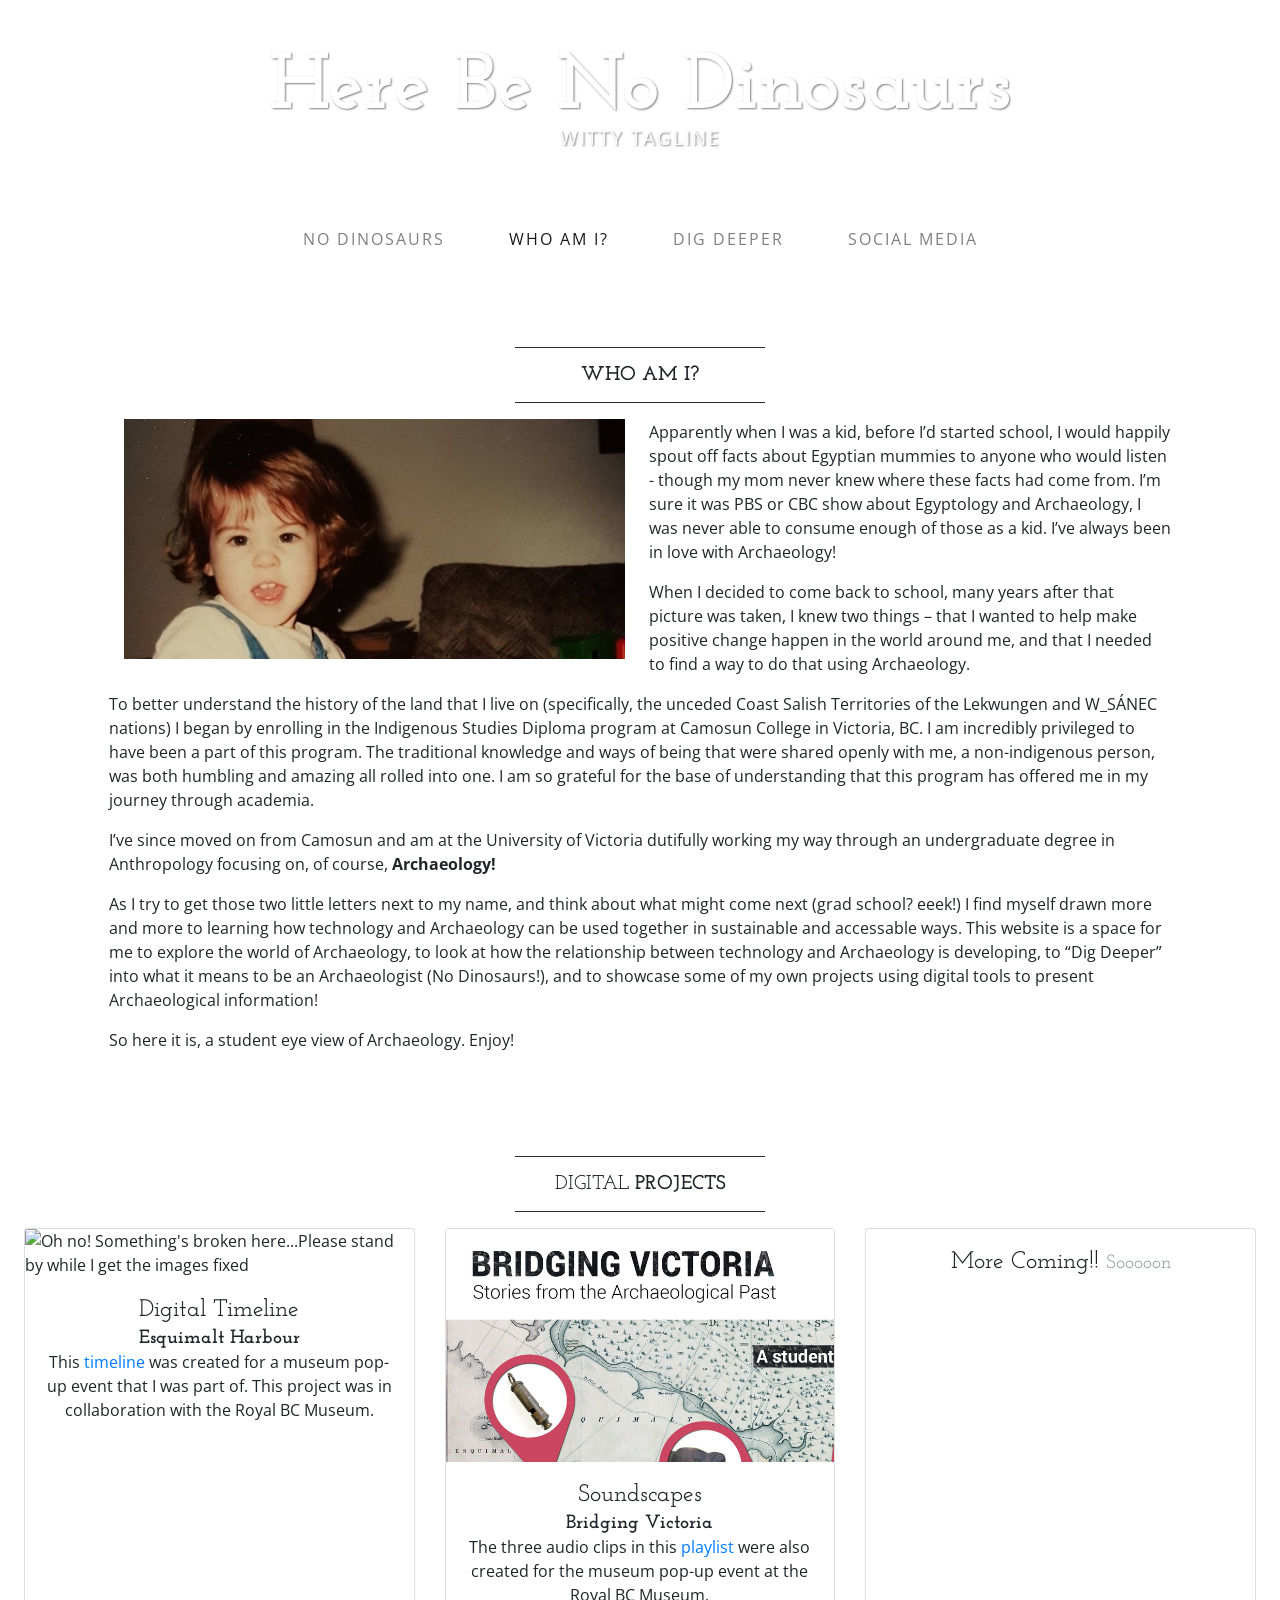
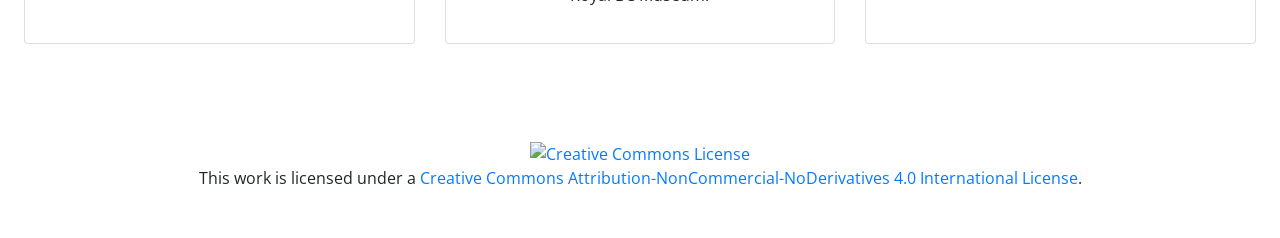
==== about.html @ d613fbec "formatting" ====
<!DOCTYPE html>
<html lang="en">

  <head>

    <meta charset="utf-8">
    <meta name="viewport" content="width=device-width, initial-scale=1, shrink-to-fit=no">
    <meta name="description" content="">
    <meta name="author" content="">

    <title>Who am I?</title>

    <!-- Bootstrap core CSS -->
    <link href="vendor/bootstrap/css/bootstrap.min.css" rel="stylesheet">

    <!-- Custom fonts for this template -->
    <link href="https://fonts.googleapis.com/css?family=Open+Sans:300italic,400italic,600italic,700italic,800italic,400,300,600,700,800" rel="stylesheet" type="text/css">
    <link href="https://fonts.googleapis.com/css?family=Josefin+Slab:100,300,400,600,700,100italic,300italic,400italic,600italic,700italic" rel="stylesheet" type="text/css">

    <!-- Custom styles for this template -->
    <link href="css/business-casual.css" rel="stylesheet">

  </head>

  <body>

    <div class="tagline-upper text-center text-heading text-shadow text-white mt-5 d-none d-lg-block">Here Be No Dinosaurs</div>
    <div class="tagline-lower text-center text-expanded text-shadow text-uppercase text-white mb-5 d-none d-lg-block">Witty Tagline</div>

    <!-- Navigation -->
    <nav class="navbar navbar-expand-lg navbar-light bg-faded py-lg-4">
      <div class="container">
        <a class="navbar-brand text-uppercase text-expanded font-weight-bold d-lg-none" href="#">Menu</a>
        <button class="navbar-toggler" type="button" data-toggle="collapse" data-target="#navbarResponsive" aria-controls="navbarResponsive" aria-expanded="false" aria-label="Toggle navigation">
          <span class="navbar-toggler-icon"></span>
        </button>
        <div class="collapse navbar-collapse" id="navbarResponsive">
          <ul class="navbar-nav mx-auto">
            <li class="nav-item px-lg-4">
              <a class="nav-link text-uppercase text-expanded" href="index.html">No Dinosaurs
                <span class="sr-only">(current)</span>
              </a>
            </li>
            <li class="nav-item active px-lg-4">
              <a class="nav-link text-uppercase text-expanded" href="about.html">Who Am I?</a>
            </li>
            <li class="nav-item px-lg-4">
              <a class="nav-link text-uppercase text-expanded" href="blog.html">Dig Deeper</a>
            </li>
            <li class="nav-item px-lg-4">
              <a class="nav-link text-uppercase text-expanded" href="contact.html">Social Media</a>
            </li>
          </ul>
        </div>
      </div>
    </nav>
    
        <div class="container">       
    <div class="bg-faded p-4 my-4">
        <hr class="divider">
      <h2 class="text-center text-lg text-uppercase my-0"><strong>Who Am I?</strong>
        </h2>
        <hr class="divider">
<div class="col-lg-6">
 <img class="img-fluid float-left mr-4 mb-lg-0" src="img/me-2.jpg" alt="">
      </div>

<p>Apparently when I was a kid, before I’d started school, I would happily spout off facts about Egyptian mummies to anyone who would listen - though my mom never knew where these facts had come from.  I’m sure it was PBS or CBC show about Egyptology and Archaeology, I was never able to consume enough of those as a kid.  I’ve always been in love with Archaeology!</p>

<p>When I decided to come back to school, many years after that picture was taken, I knew two things – that I wanted to help make positive change happen in the world around me, and that I needed to find a way to do that using Archaeology. </p>

<p>To better understand the history of the land that I live on (specifically, the unceded Coast Salish Territories of the Lekwungen and W_SÁNEC nations) I began by enrolling in the Indigenous Studies Diploma program at Camosun College in Victoria, BC.  I am incredibly privileged to have been a part of this program.  The traditional knowledge and ways of being that were shared openly with me, a non-indigenous person, was both humbling and amazing all rolled into one. I am so grateful for the base of understanding that this program has offered me in my journey through academia. </p>

<p>I’ve since moved on from Camosun and am at the University of Victoria dutifully working my way through an undergraduate degree in Anthropology focusing on, of course, <strong>Archaeology!</strong> </p>

<p>As I try to get those two little letters next to my name, and think about what might come next (grad school? eeek!) I find myself drawn more and more to learning how technology and Archaeology can be used together in sustainable and accessable ways.  This website is a space for me to explore the world of Archaeology, to look at how the relationship between technology and Archaeology is developing, to “Dig Deeper” into what it means to be an Archaeologist (No Dinosaurs!), and to showcase some of my own projects using digital tools to present Archaeological information! </p>

<p>So here it is, a student eye view of Archaeology.  Enjoy! </p>
      </div>
            </div>

             <div class="bg-faded p-4 my-4">
        <hr class="divider">
        <h2 class="text-center text-lg text-uppercase my-0">Digital
          <strong>Projects</strong>
        </h2>
        <hr class="divider">
        <div class="row">
          <div class="col-md-4 mb-4 mb-md-0">
            <div class="card h-100">
              <img class="card-img-top" src="harbour.jpg" href="https://cdn.knightlab.com/libs/timeline3/latest/embed/index.html?source=11Phpfq3b71aBOIILbw8PUwUyA5mF-Q3GddP5_us9rZk&font=Default&lang=en&initial_zoom=2&height=650" alt="Oh no! Something's broken here...Please stand by while I get the images fixed" target="_blank">
              <div class="card-body text-center">
                <h4 class="card-title m-0">Digital Timeline<br>
                  <small class=""><strong>Esquimalt Harbour</strong></small>
                </h4>
                <p>This <a href="https://cdn.knightlab.com/libs/timeline3/latest/embed/index.html?source=11Phpfq3b71aBOIILbw8PUwUyA5mF-Q3GddP5_us9rZk&font=Default&lang=en&initial_zoom=2&height=650" target="_blank">timeline</a> was created for a museum pop-up event that I was part of.  This project was in collaboration with the Royal BC Museum.</p> 
              </div>
            </div>
          </div>

          <div class="col-md-4 mb-4 mb-md-0">
            <div class="card h-100">
              <img class="card-img-top" src="img/bridging.jpg" href="https://soundcloud.com/user-842052864-784784360/sets" alt="Oh no! Something's broken here...Please stand by while I get the images fixed" target="_blank">
              <div class="card-body text-center">
                <h4 class="card-title m-0">Soundscapes<br>
                  <small class=""><strong>Bridging Victoria</strong></small>
                </h4>
                <p>The three audio clips in this <a href="https://soundcloud.com/user-842052864-784784360/sets" target="_blank">playlist</a> were also created for the museum pop-up event at the Royal BC Museum.</p>
              </div>
            </div>
          </div>
          <div class="col-md-4">
            <div class="card h-100">
              <img class="card-img-top" src="http://placehold.it/750x450" alt="">
              <div class="card-body text-center">
                <h4 class="card-title m-0">More Coming!!
                  <small class="text-muted">Sooooon</small>
                </h4>
              </div>
            </div>
          </div>
        </div>
      </div>

    </div>
    <!-- /.container -->

   

    <footer class="bg-faded text-center py-5">
      <div class="container">
        <p class="m-0 fa-sm"><a rel="license" href="http://creativecommons.org/licenses/by-nc-nd/4.0/"><img alt="Creative Commons License" style="border-width:0" src="https://i.creativecommons.org/l/by-nc-nd/4.0/88x31.png" /></a><br />This work is licensed under a <a rel="license" href="http://creativecommons.org/licenses/by-nc-nd/4.0/">Creative Commons Attribution-NonCommercial-NoDerivatives 4.0 International License</a>.</p>
      </div>
    </footer>

    <!-- Bootstrap core JavaScript -->
    <script src="vendor/jquery/jquery.min.js"></script>
    <script src="vendor/popper/popper.min.js"></script>
    <script src="vendor/bootstrap/js/bootstrap.min.js"></script>

  </body>

</html>
---- css/business-casual.css ----
/*!
 * Start Bootstrap - Business Casual (http://startbootstrap.com/template-overviews/business-casual)
 * Copyright 2013-2017 Start Bootstrap
 * Licensed under MIT (https://github.com/BlackrockDigital/startbootstrap-business-casual/blob/master/LICENSE)
 */

body {
  font-family: "Open Sans", Helvetica, Arial, sans-serif;
  background: url('../img/bg.jpg') no-repeat center center fixed;
  -webkit-background-size: cover;
  -moz-background-size: cover;
  background-size: cover;
  -o-background-size: cover;
}

h1, h2, h3, h4, h5, h6, .text-heading {
  font-family: "Josefin Slab", "Helvetica Neue", Helvetica, Arial, sans-serif;
}

h1 {
  font-size: 4rem;
}

.tagline-upper {
  font-size: 5rem;
  font-weight: 700;
  line-height: 1;
}

.tagline-lower {
  font-size: 1.2rem;
  line-height: 1;
}

.text-expanded {
  letter-spacing: 2px;
}

.text-shadow {
  text-shadow: 1px 1px 2px rgba(0, 0, 0, 0.5);
}

.text-lg {
  font-size: 1.25rem;
}

.bg-faded {
  background-color: rgba(255, 255, 255, 0.9);
}

.bg-overlay {
  background-color: rgba(0, 0, 0, 0.7);
}

hr.divider {
  border-color: #292b2c;
  max-width: 250px;
}

.map-container iframe {
  pointer-events: none;
}

.map-container iframe.clicked {
  pointer-events: auto;
}

<!DOCTYPE html>
<html>
<head>
<meta name="viewport" content="width=device-width, initial-scale=1">
<link rel="stylesheet" href="https://cdnjs.cloudflare.com/ajax/libs/font-awesome/4.7.0/css/font-awesome.min.css">
<style>


}​
.fa {
  padding: 20px;
  font-size: 30px;
  width: 50px;
  text-align: center;
  text-decoration: none;
  margin: 5px 2px;
}

.fa:hover {
    opacity: 0.7;
}

.fa-facebook {
  background: #3B5998;
  color: white;
}

.fa-twitter {
  background: #55ACEE;
  color: white;
}

.fa-google {
  background: #dd4b39;
  color: white;
}

.fa-linkedin {
  background: #007bb5;
  color: white;
}

.fa-youtube {
  background: #bb0000;
  color: white;
}

.fa-instagram {
  background: #125688;
  color: white;
}

.fa-pinterest {
  background: #cb2027;
  color: white;
}

.fa-snapchat-ghost {
  background: #fffc00;
  color: white;
  text-shadow: -1px 0 black, 0 1px black, 1px 0 black, 0 -1px black;
}

.fa-skype {
  background: #00aff0;
  color: white;
}

.fa-android {
  background: #a4c639;
  color: white;
}

.fa-dribbble {
  background: #ea4c89;
  color: white;
}

.fa-vimeo {
  background: #45bbff;
  color: white;
}

.fa-tumblr {
  background: #2c4762;
  color: white;
}

.fa-vine {
  background: #00b489;
  color: white;
}

.fa-foursquare {
  background: #45bbff;
  color: white;
}

.fa-stumbleupon {
  background: #eb4924;
  color: white;
}

.fa-flickr {
  background: #f40083;
  color: white;
}

.fa-yahoo {
  background: #430297;
  color: white;
}

.fa-soundcloud {
  background: #ff5500;
  color: white;
}

.fa-reddit {
  background: #ff5700;
  color: white;
}

.fa-rss {
  background: #ff6600;
  color: white;
}



</style>
</head>
<body>

<h2>Style Social Media Buttons</h2>

<!-- Add font awesome icons -->
<a href="#" class="fa fa-facebook"></a>
<a href="#" class="fa fa-twitter"></a>
<a href="#" class="fa fa-google"></a>
<a href="#" class="fa fa-linkedin"></a>
<a href="#" class="fa fa-youtube"></a>
<a href="#" class="fa fa-instagram"></a>
<a href="#" class="fa fa-pinterest"></a>
<a href="#" class="fa fa-snapchat-ghost"></a>
<a href="#" class="fa fa-skype"></a>
<a href="#" class="fa fa-android"></a>
<a href="#" class="fa fa-dribbble"></a>
<a href="#" class="fa fa-vimeo"></a>
<a href="#" class="fa fa-tumblr"></a>
<a href="#" class="fa fa-vine"></a>
<a href="#" class="fa fa-foursquare"></a>
<a href="#" class="fa fa-stumbleupon"></a>
<a href="#" class="fa fa-flickr"></a>
<a href="#" class="fa fa-yahoo"></a>
<a href="#" class="fa fa-reddit"></a>
<a href="#" class="fa fa-rss"></a>
      
</body>
</html>
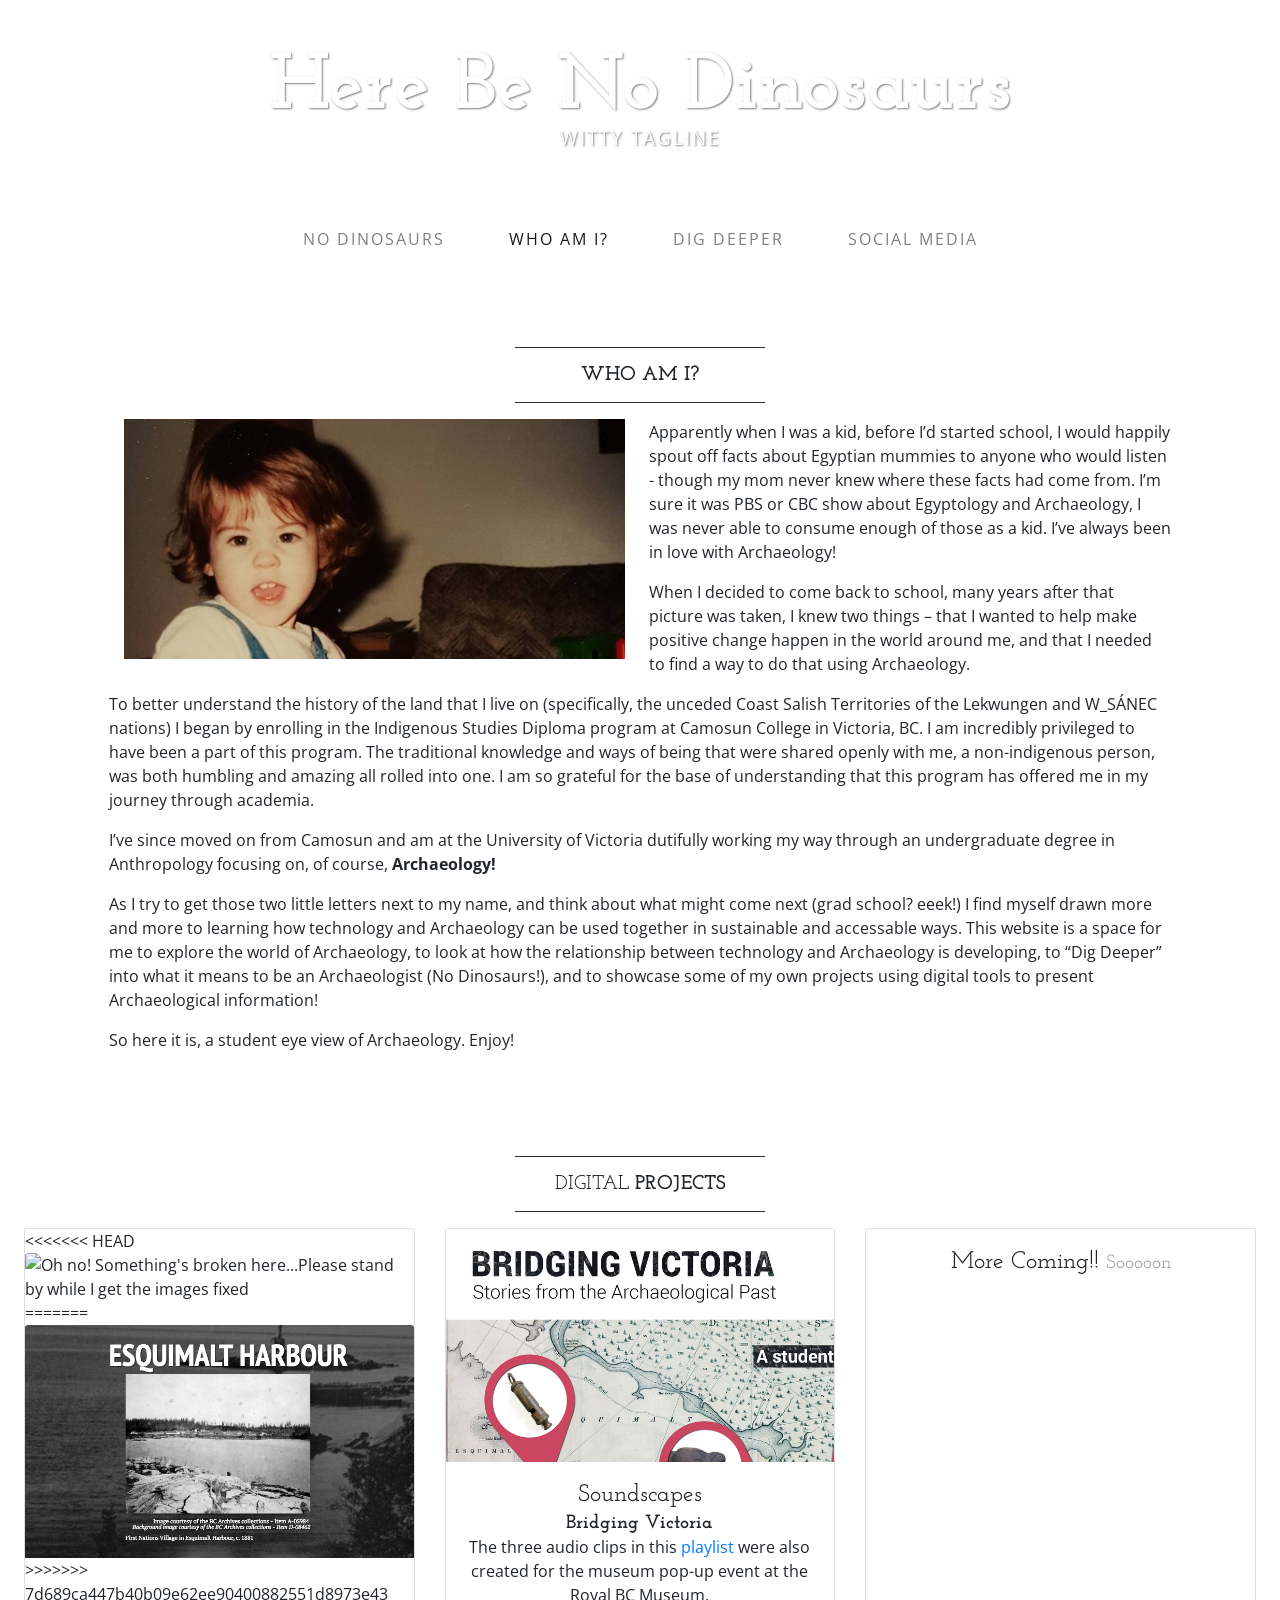
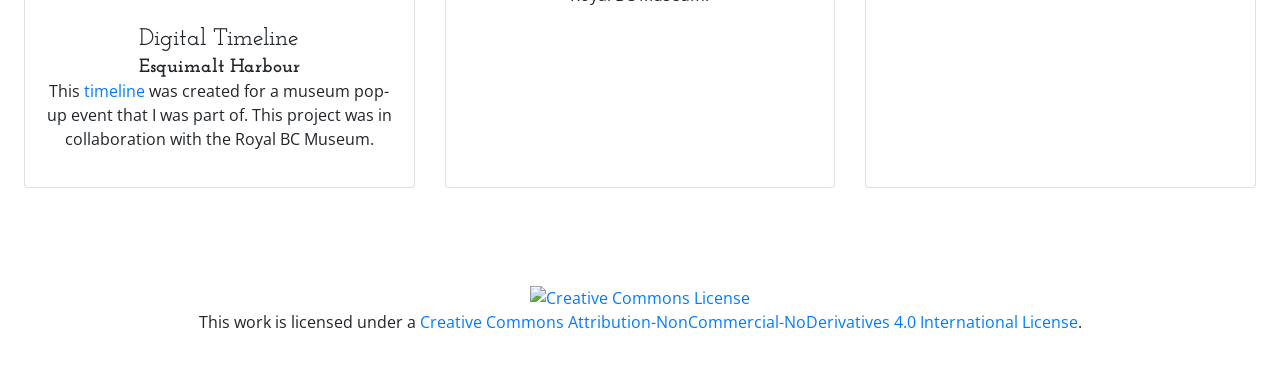
==== commit 602c9a49: "Merge branch 'gh-pages' of https://github.com/atrexatron/herebenodinosaurs into gh-pages" ====
--- a/about.html
+++ b/about.html
@@ -88,7 +88,11 @@
         <div class="row">
           <div class="col-md-4 mb-4 mb-md-0">
             <div class="card h-100">
+<<<<<<< HEAD
               <img class="card-img-top" src="harbour.jpg" href="https://cdn.knightlab.com/libs/timeline3/latest/embed/index.html?source=11Phpfq3b71aBOIILbw8PUwUyA5mF-Q3GddP5_us9rZk&font=Default&lang=en&initial_zoom=2&height=650" alt="Oh no! Something's broken here...Please stand by while I get the images fixed" target="_blank">
+=======
+              <img class="card-img-top" src="img/harbour.jpg" alt="Oh no! Something's broken here...Please stand by while I get the images fixed" target="_blank">
+>>>>>>> 7d689ca447b40b09e62ee90400882551d8973e43
               <div class="card-body text-center">
                 <h4 class="card-title m-0">Digital Timeline<br>
                   <small class=""><strong>Esquimalt Harbour</strong></small>
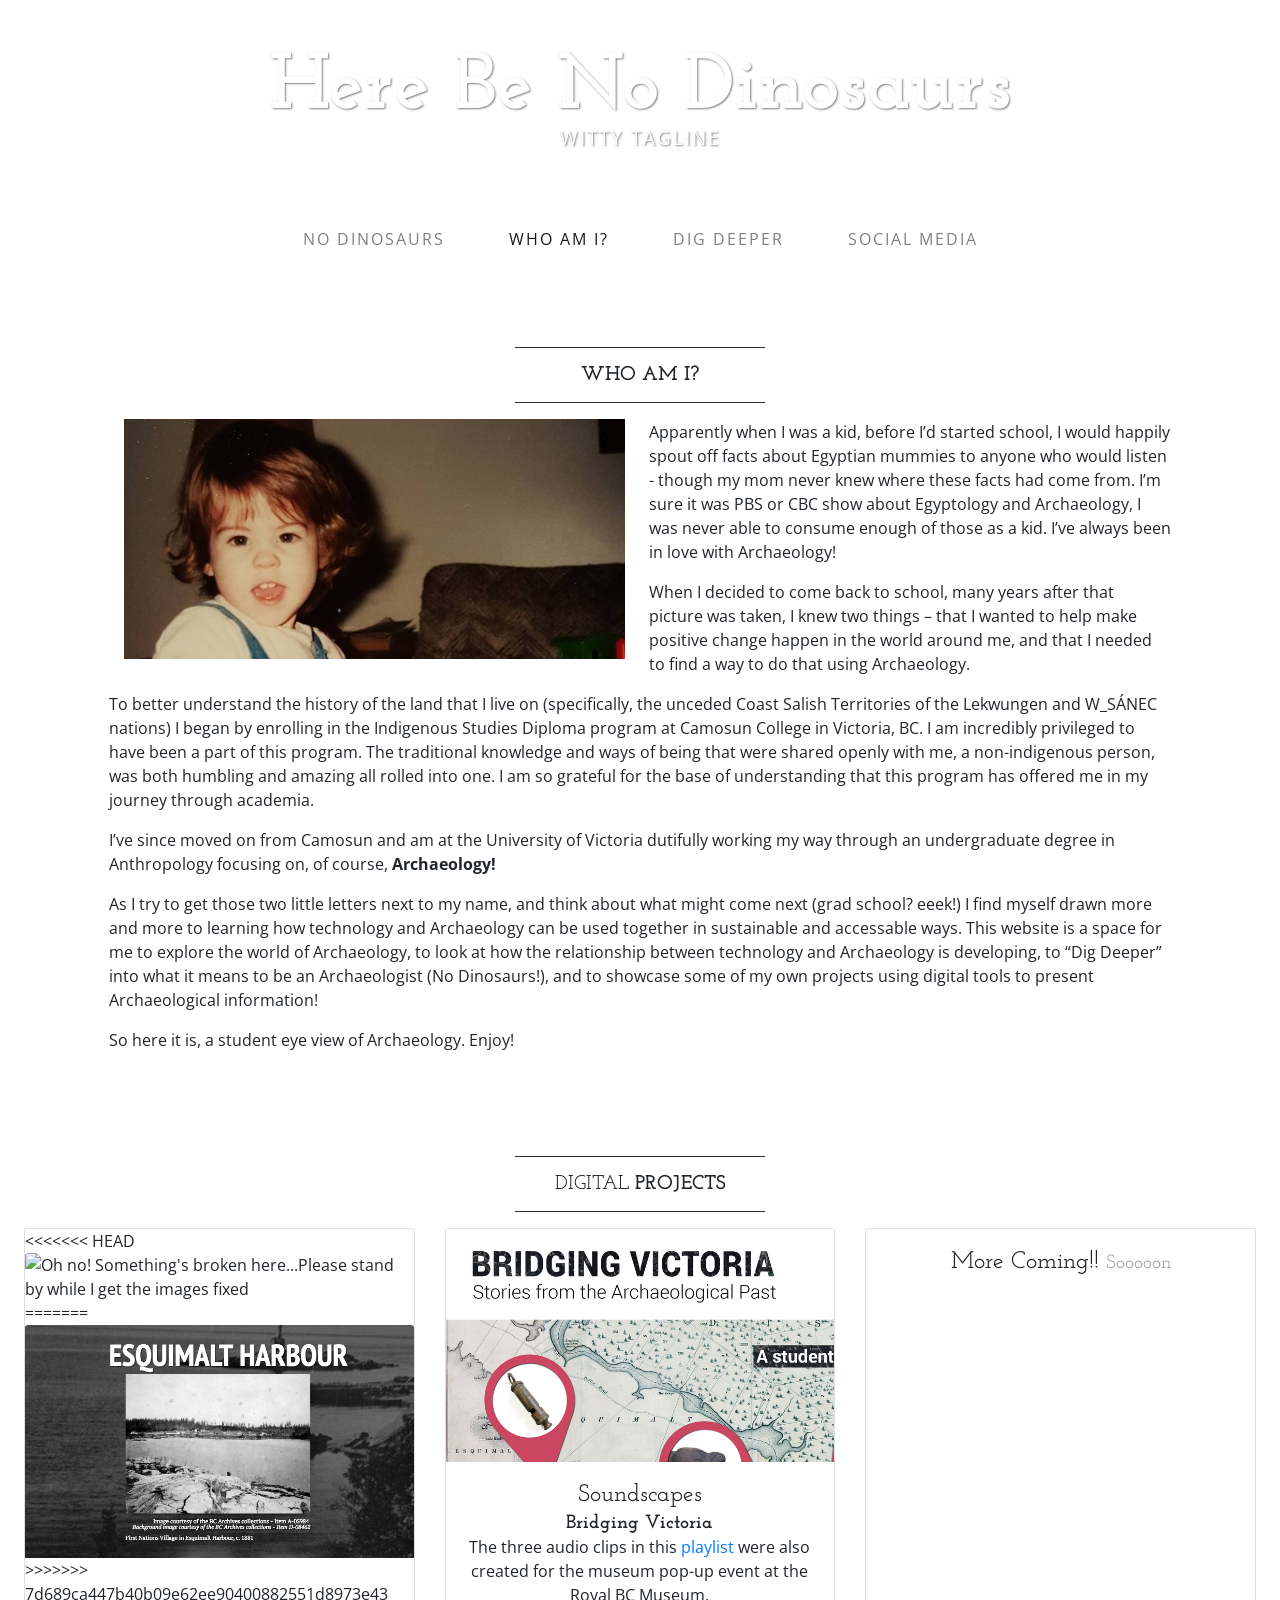
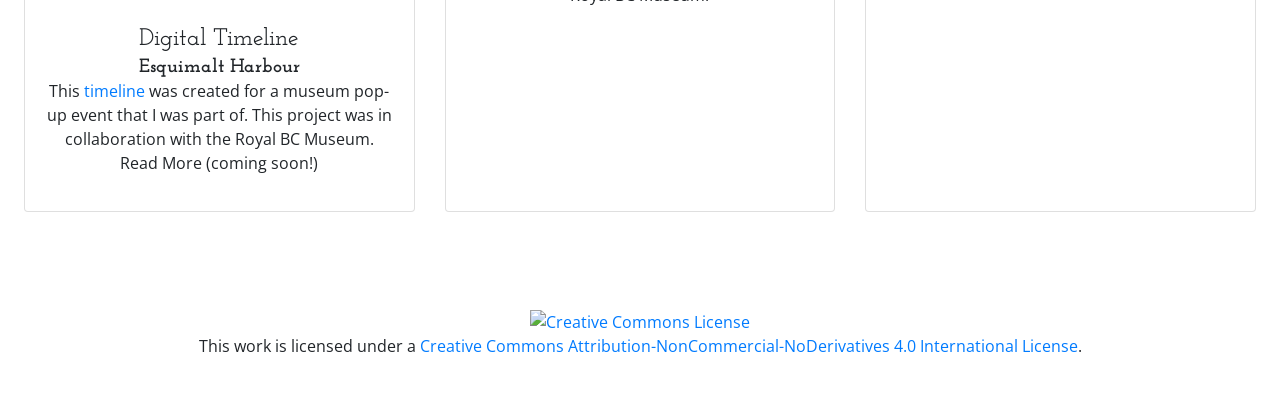
==== commit f628ed0e: "a" ====
--- a/about.html
+++ b/about.html
@@ -97,7 +97,7 @@
                 <h4 class="card-title m-0">Digital Timeline<br>
                   <small class=""><strong>Esquimalt Harbour</strong></small>
                 </h4>
-                <p>This <a href="https://cdn.knightlab.com/libs/timeline3/latest/embed/index.html?source=11Phpfq3b71aBOIILbw8PUwUyA5mF-Q3GddP5_us9rZk&font=Default&lang=en&initial_zoom=2&height=650" target="_blank">timeline</a> was created for a museum pop-up event that I was part of.  This project was in collaboration with the Royal BC Museum.</p> 
+                <p>This <a href="https://cdn.knightlab.com/libs/timeline3/latest/embed/index.html?source=11Phpfq3b71aBOIILbw8PUwUyA5mF-Q3GddP5_us9rZk&font=Default&lang=en&initial_zoom=2&height=650" target="_blank">timeline</a> was created for a museum pop-up event that I was part of.  This project was in collaboration with the Royal BC Museum. Read More (coming soon!)</p> 
               </div>
             </div>
           </div>
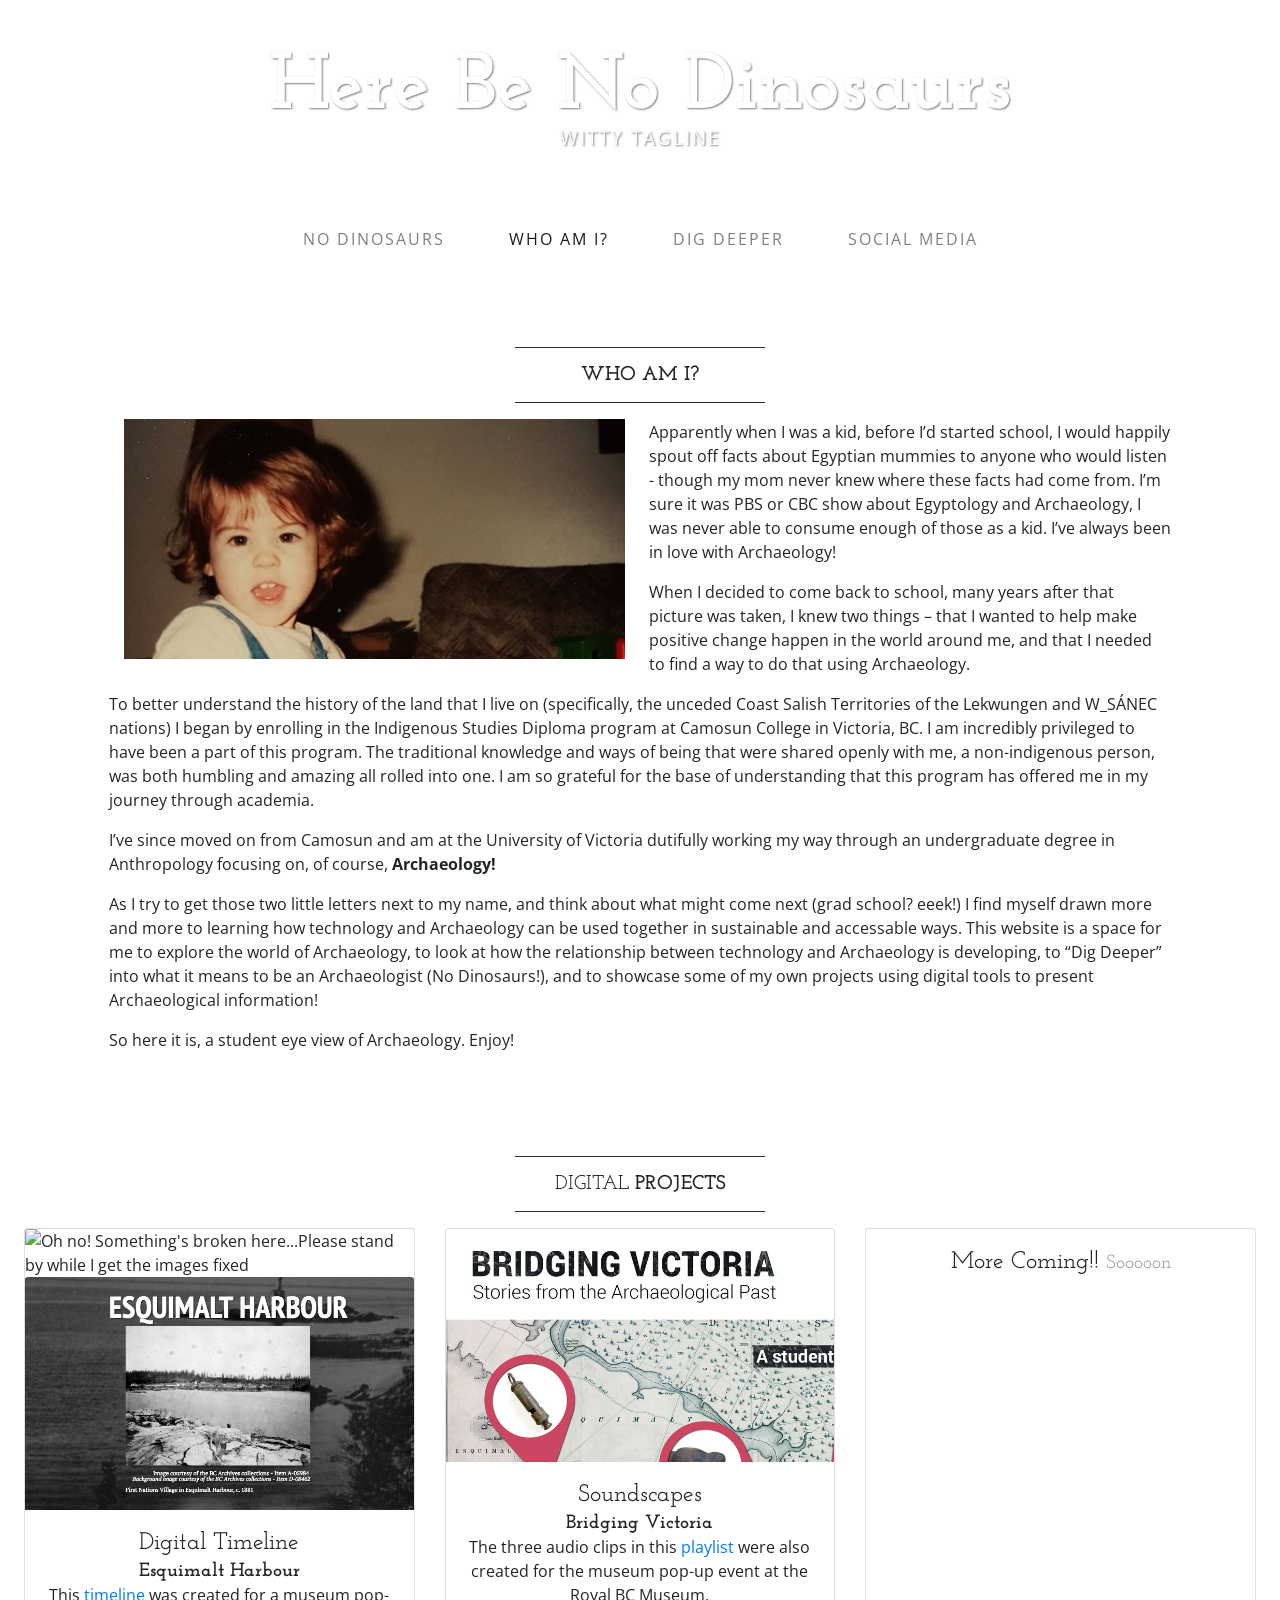
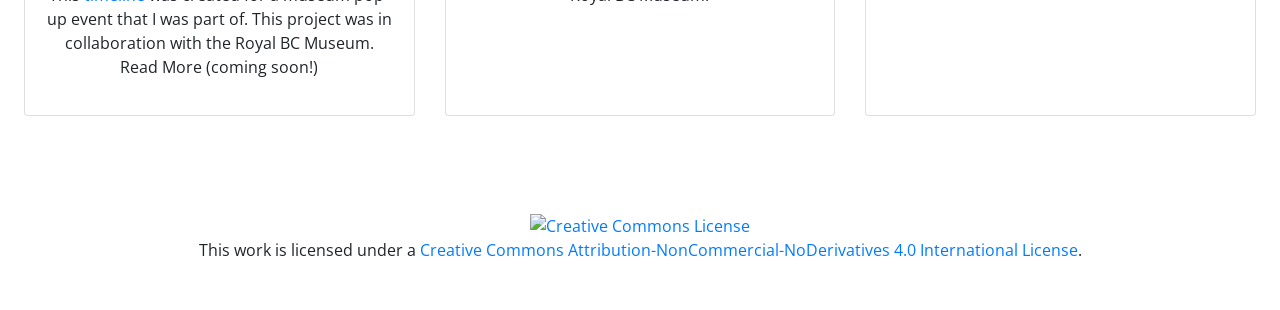
==== commit 1bb3fd98: "a" ====
--- a/about.html
+++ b/about.html
@@ -88,11 +88,11 @@
         <div class="row">
           <div class="col-md-4 mb-4 mb-md-0">
             <div class="card h-100">
-<<<<<<< HEAD
+
               <img class="card-img-top" src="harbour.jpg" href="https://cdn.knightlab.com/libs/timeline3/latest/embed/index.html?source=11Phpfq3b71aBOIILbw8PUwUyA5mF-Q3GddP5_us9rZk&font=Default&lang=en&initial_zoom=2&height=650" alt="Oh no! Something's broken here...Please stand by while I get the images fixed" target="_blank">
-=======
+
               <img class="card-img-top" src="img/harbour.jpg" alt="Oh no! Something's broken here...Please stand by while I get the images fixed" target="_blank">
->>>>>>> 7d689ca447b40b09e62ee90400882551d8973e43
+
               <div class="card-body text-center">
                 <h4 class="card-title m-0">Digital Timeline<br>
                   <small class=""><strong>Esquimalt Harbour</strong></small>
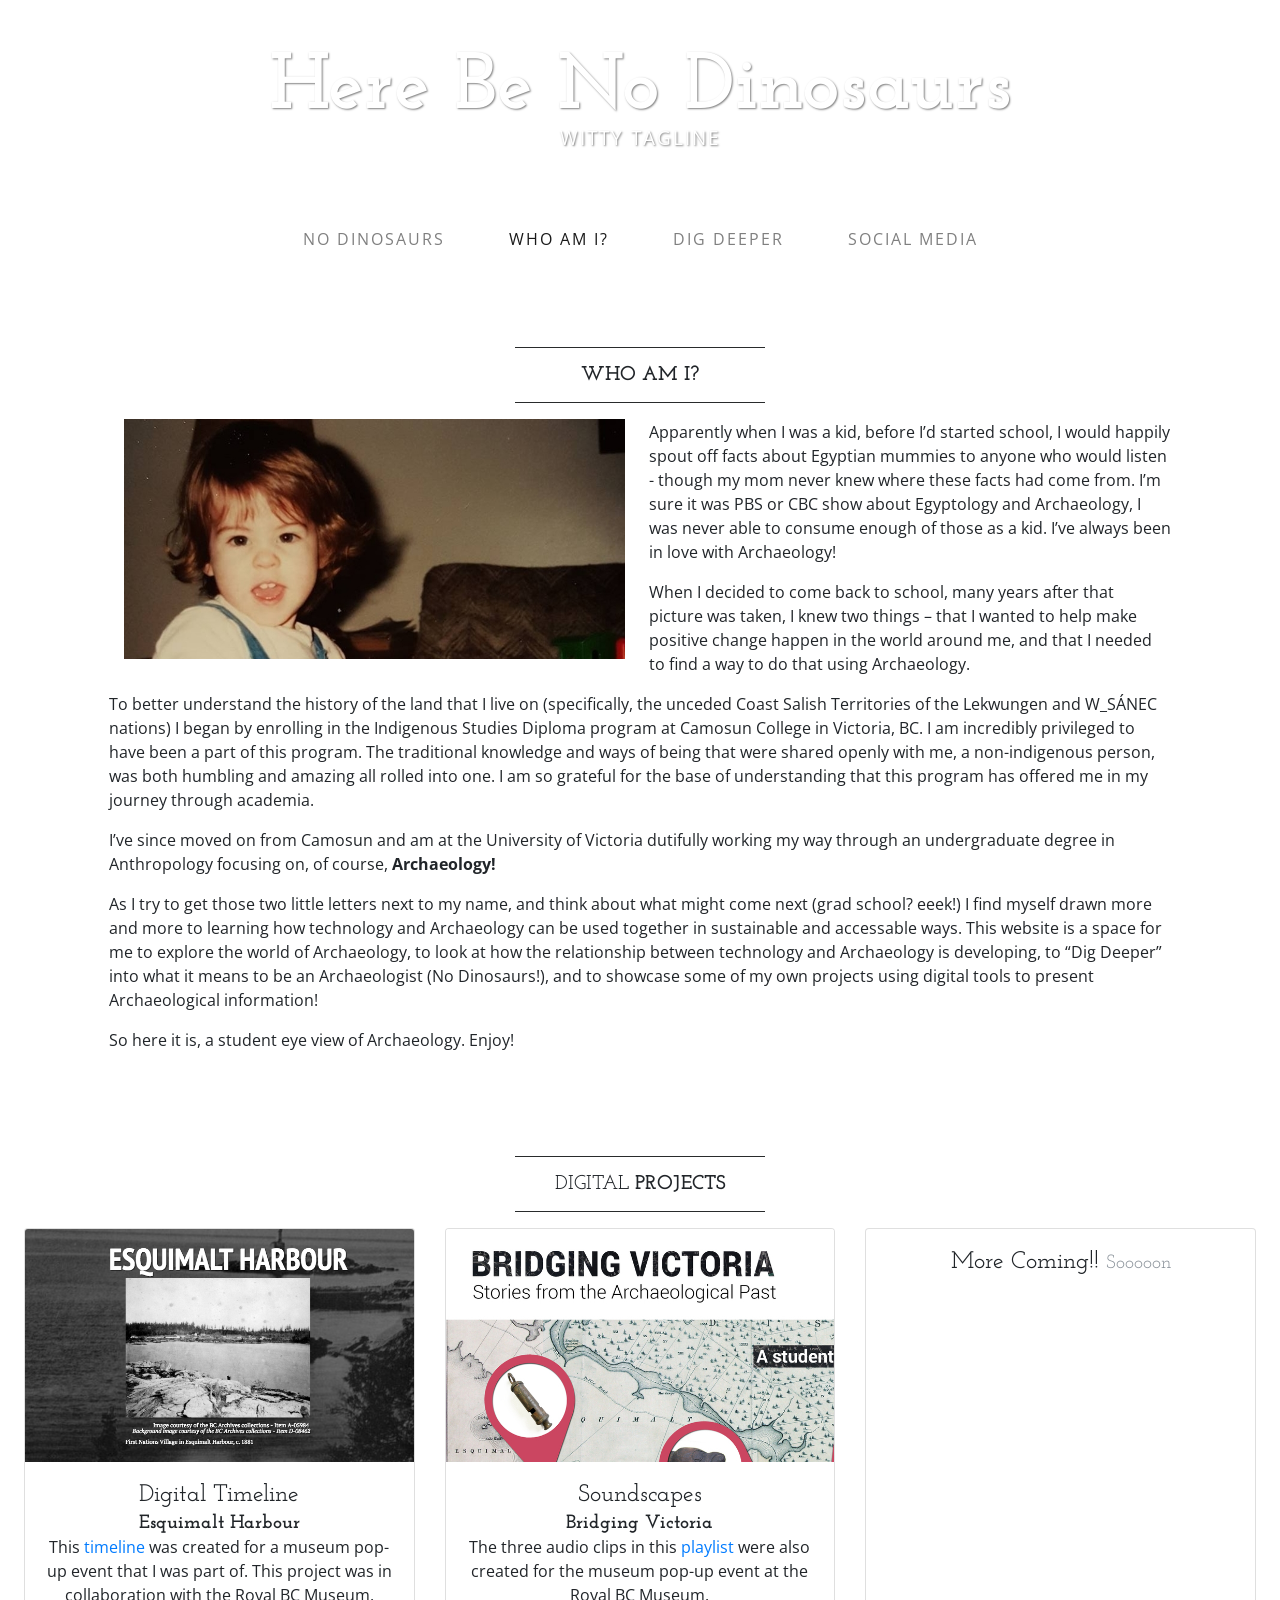
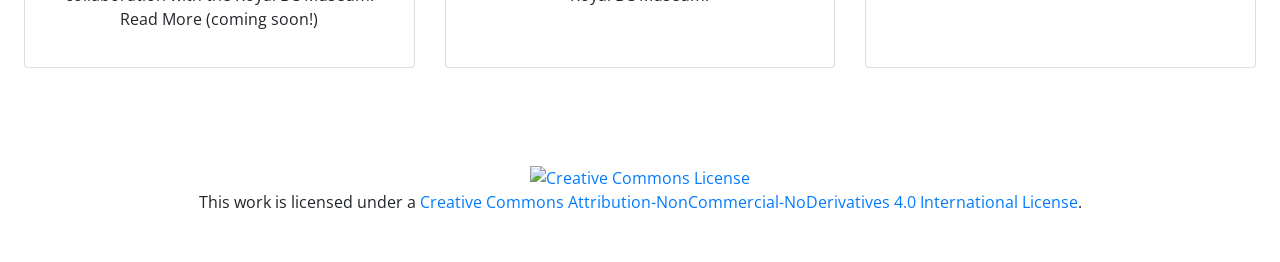
==== commit f2feb324: "formating" ====
--- a/about.html
+++ b/about.html
@@ -89,9 +89,9 @@
           <div class="col-md-4 mb-4 mb-md-0">
             <div class="card h-100">
 
-              <img class="card-img-top" src="harbour.jpg" href="https://cdn.knightlab.com/libs/timeline3/latest/embed/index.html?source=11Phpfq3b71aBOIILbw8PUwUyA5mF-Q3GddP5_us9rZk&font=Default&lang=en&initial_zoom=2&height=650" alt="Oh no! Something's broken here...Please stand by while I get the images fixed" target="_blank">
-
-              <img class="card-img-top" src="img/harbour.jpg" alt="Oh no! Something's broken here...Please stand by while I get the images fixed" target="_blank">
+              <a href="https://cdn.knightlab.com/libs/timeline3/latest/embed/index.html?source=11Phpfq3b71aBOIILbw8PUwUyA5mF-Q3GddP5_us9rZk&font=Default&lang=en&initial_zoom=2&height=650" target="_blank">
+              	<img class="card-img-top" src="img/harbour.jpg" alt="Oh no! Something's broken here...Please stand by while I get the images fixed">
+              </a>
 
               <div class="card-body text-center">
                 <h4 class="card-title m-0">Digital Timeline<br>
@@ -104,7 +104,9 @@
 
           <div class="col-md-4 mb-4 mb-md-0">
             <div class="card h-100">
-              <img class="card-img-top" src="img/bridging.jpg" href="https://soundcloud.com/user-842052864-784784360/sets" alt="Oh no! Something's broken here...Please stand by while I get the images fixed" target="_blank">
+              <a href="https://soundcloud.com/user-842052864-784784360/sets" target="_blank">
+              <img class="card-img-top" src="img/bridging.jpg" alt="Oh no! Something's broken here...Please stand by while I get the images fixed">
+          </a>
               <div class="card-body text-center">
                 <h4 class="card-title m-0">Soundscapes<br>
                   <small class=""><strong>Bridging Victoria</strong></small>
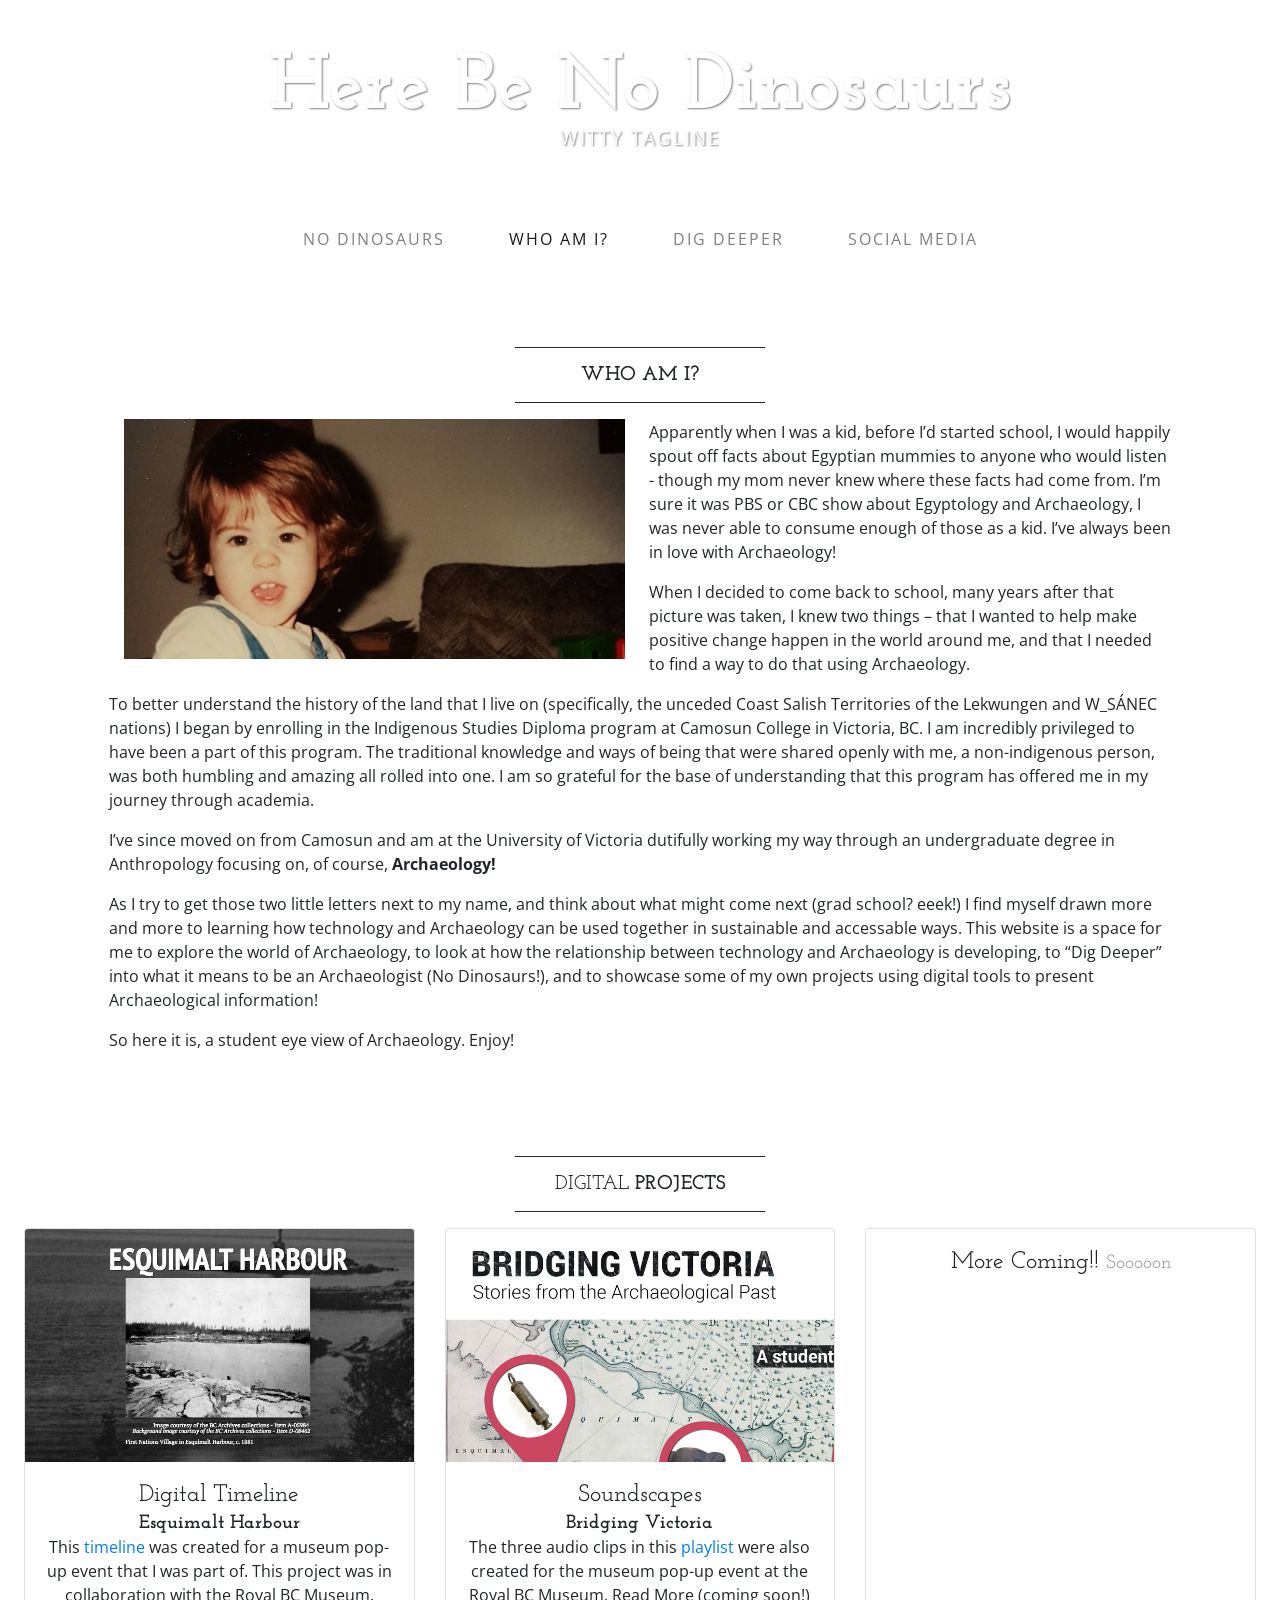
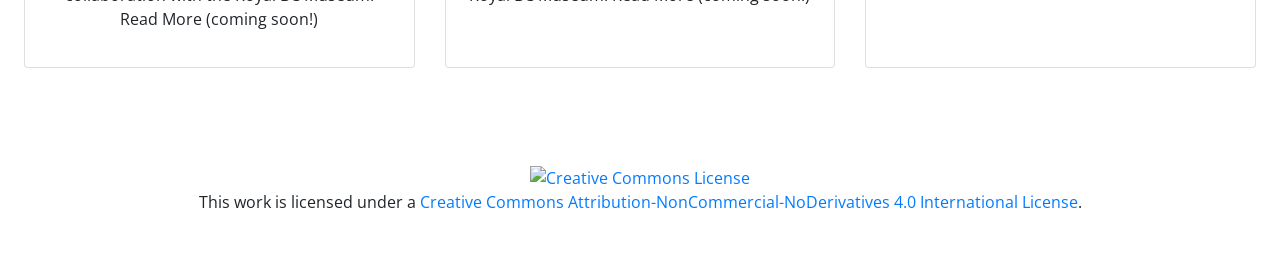
==== commit fc04a290: "a" ====
--- a/about.html
+++ b/about.html
@@ -111,7 +111,7 @@
                 <h4 class="card-title m-0">Soundscapes<br>
                   <small class=""><strong>Bridging Victoria</strong></small>
                 </h4>
-                <p>The three audio clips in this <a href="https://soundcloud.com/user-842052864-784784360/sets" target="_blank">playlist</a> were also created for the museum pop-up event at the Royal BC Museum.</p>
+                <p>The three audio clips in this <a href="https://soundcloud.com/user-842052864-784784360/sets" target="_blank">playlist</a> were also created for the museum pop-up event at the Royal BC Museum. Read More (coming soon!)</p>
               </div>
             </div>
           </div>
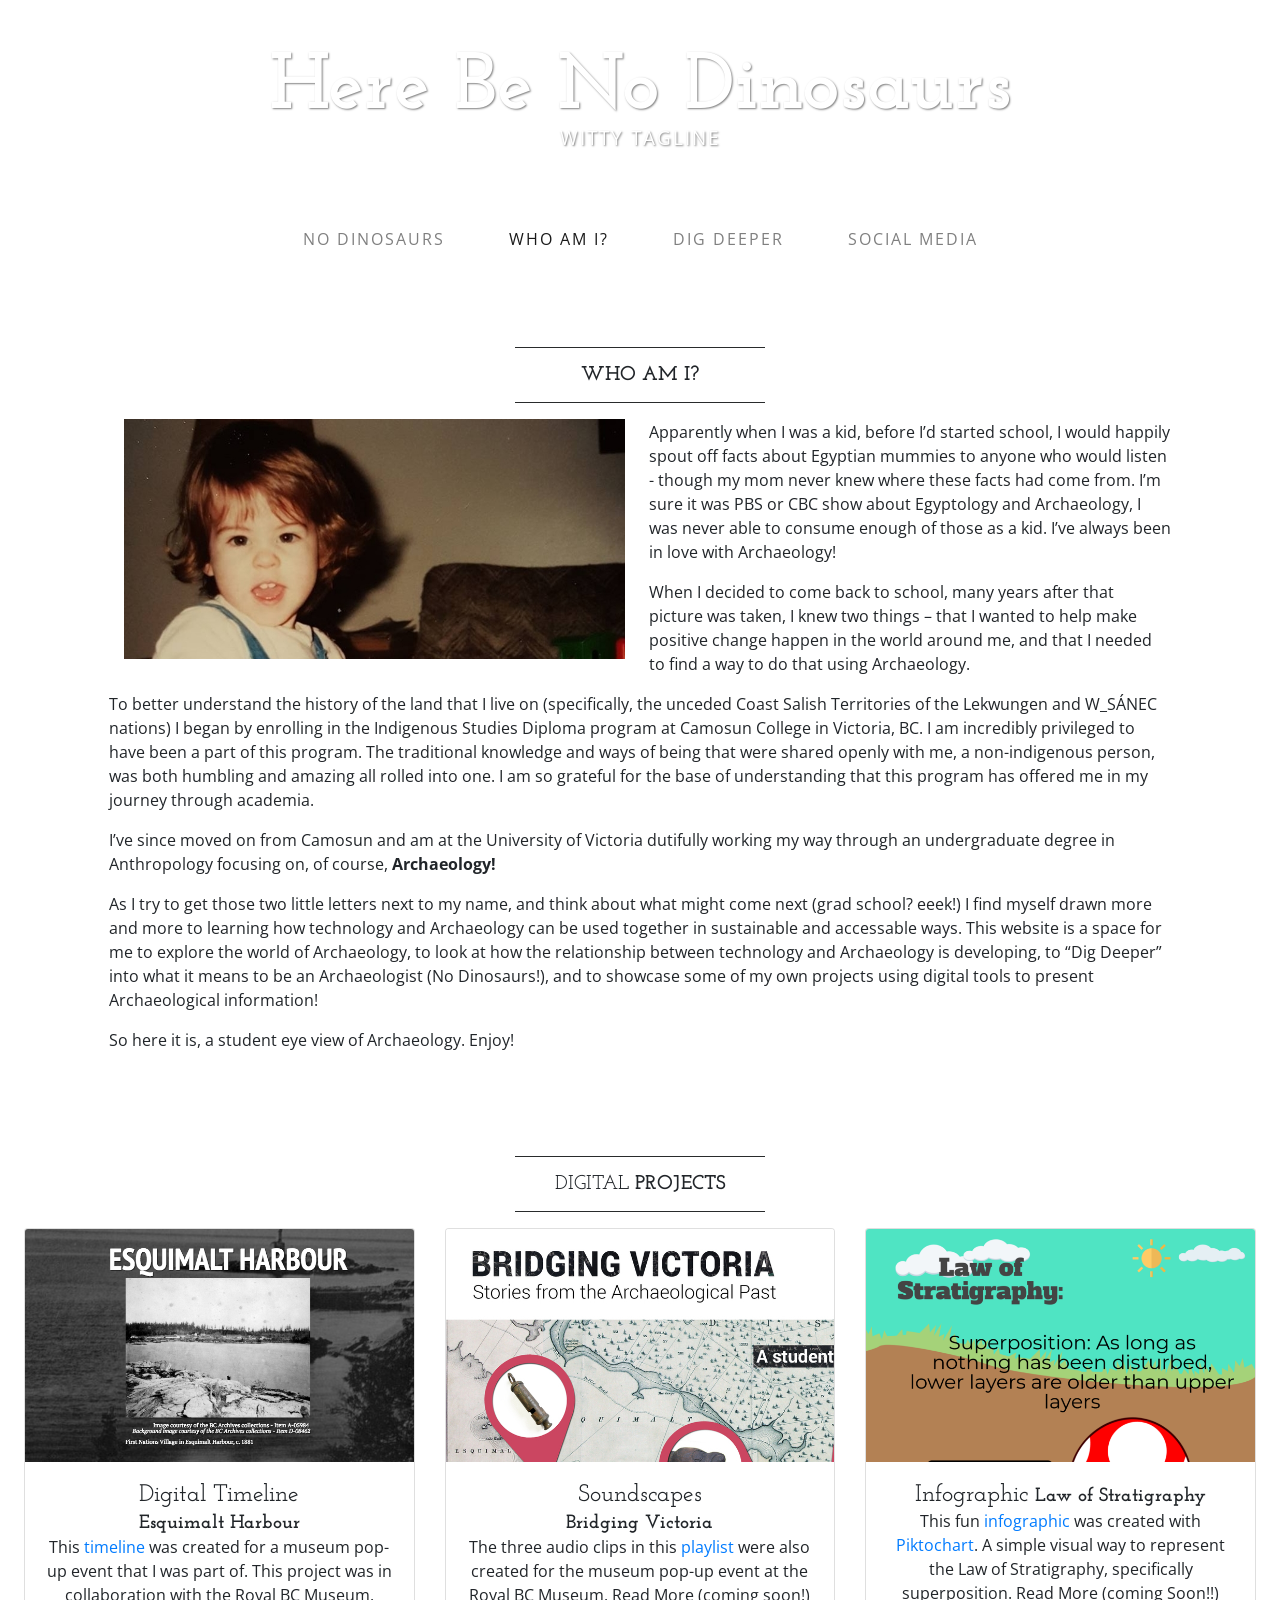
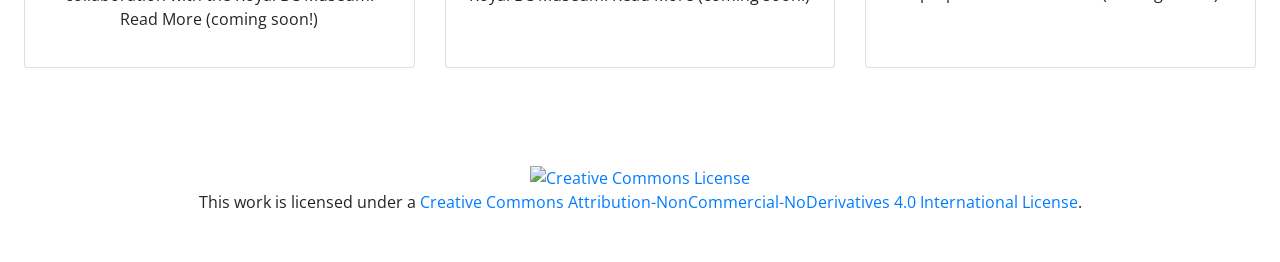
==== commit bcafb688: "added piktochart" ====
--- a/about.html
+++ b/about.html
@@ -117,11 +117,12 @@
           </div>
           <div class="col-md-4">
             <div class="card h-100">
-              <img class="card-img-top" src="http://placehold.it/750x450" alt="">
+              <a href="img/stratigraphy.png" target="_blank"><img class="card-img-top" src="img/strat.png" alt="Oh no! Something's broken here...Please stand by while I get the images fixed"></a>
               <div class="card-body text-center">
-                <h4 class="card-title m-0">More Coming!!
-                  <small class="text-muted">Sooooon</small>
+                <h4 class="card-title m-0">Infographic
+                  <small class=""><strong>Law of Stratigraphy</strong></small>
                 </h4>
+                <p>This fun <a href="https://create.piktochart.com/output/26619340-law-of-stratigraphy" target="_blank">infographic</a> was created with <a href="https://piktochart.com/" target="_blank">Piktochart</a>. A simple visual way to represent the Law of Stratigraphy, specifically superposition.  Read More (coming Soon!!)</p>
               </div>
             </div>
           </div>
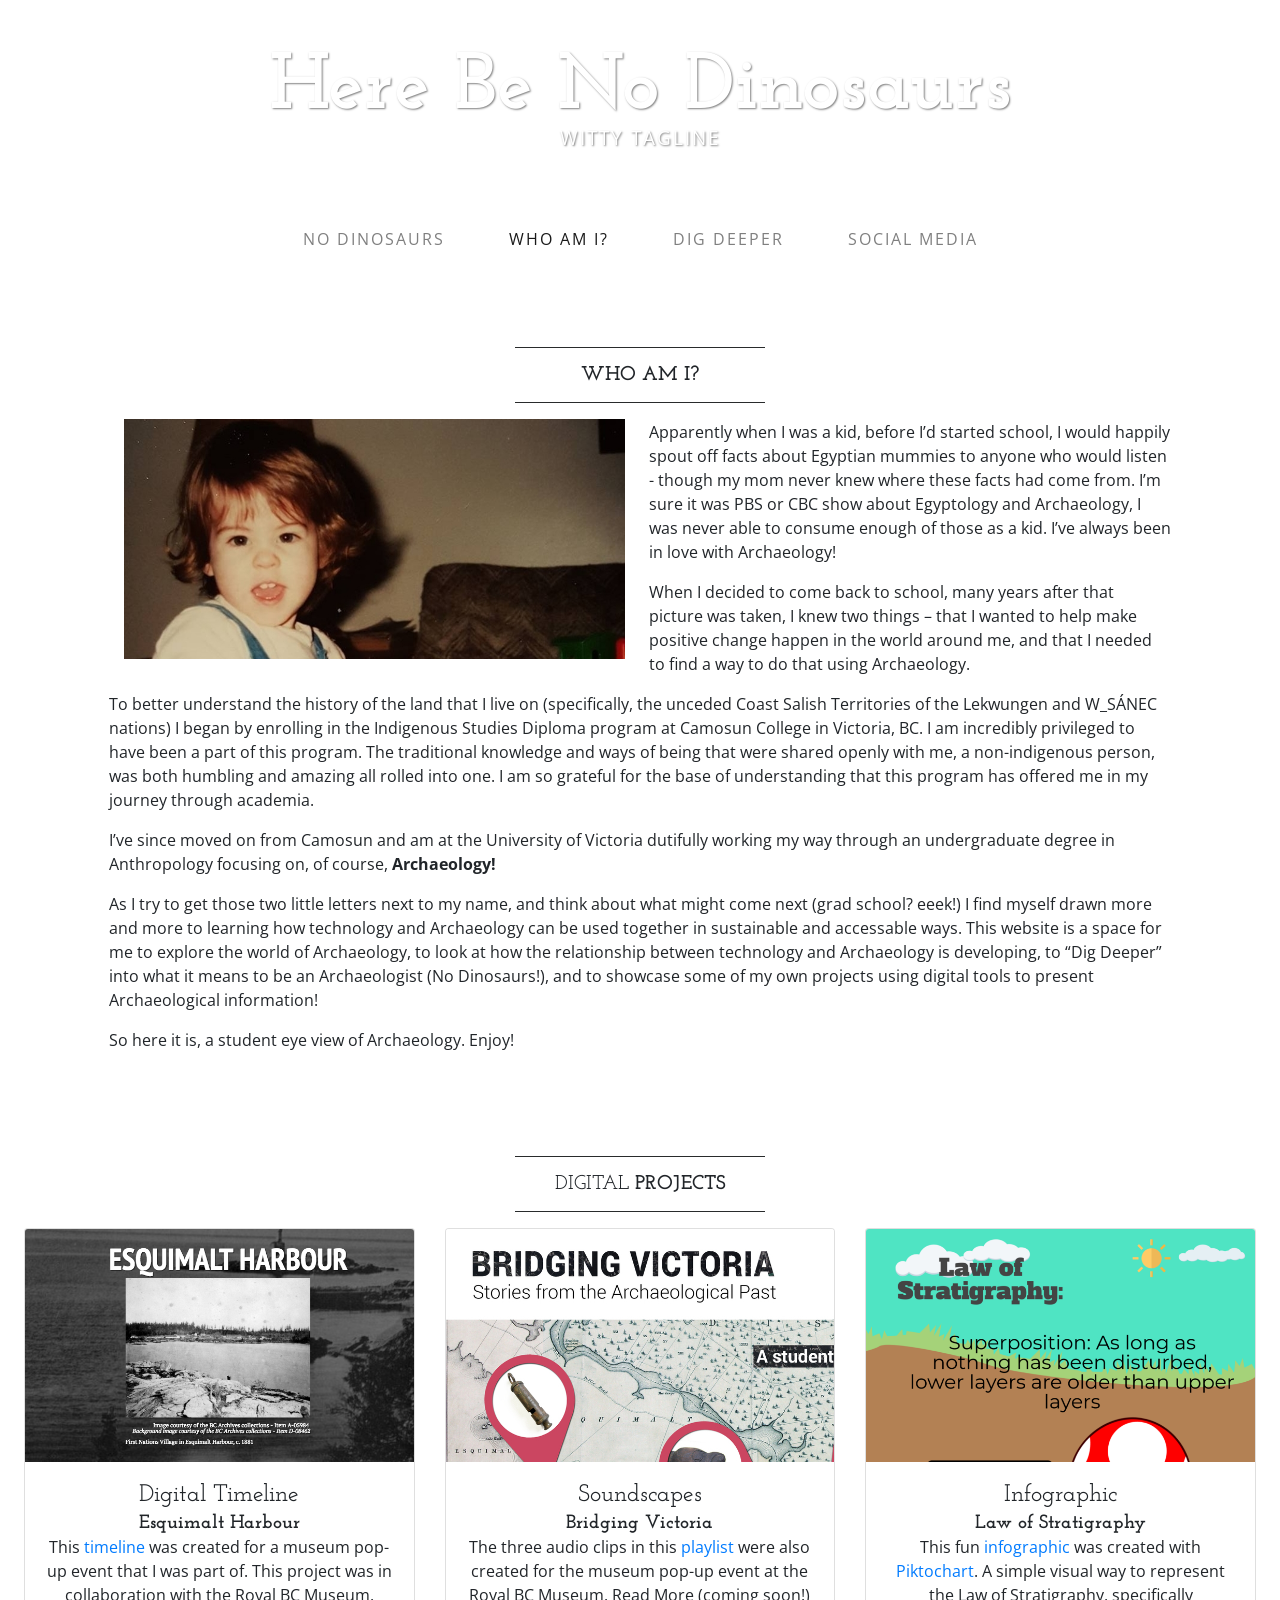
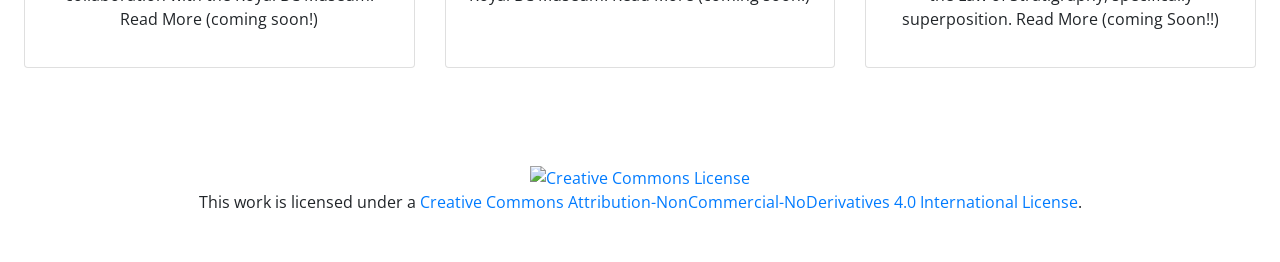
==== commit 704ce311: "aa" ====
--- a/about.html
+++ b/about.html
@@ -119,7 +119,7 @@
             <div class="card h-100">
               <a href="img/stratigraphy.png" target="_blank"><img class="card-img-top" src="img/strat.png" alt="Oh no! Something's broken here...Please stand by while I get the images fixed"></a>
               <div class="card-body text-center">
-                <h4 class="card-title m-0">Infographic
+                <h4 class="card-title m-0">Infographic<br>
                   <small class=""><strong>Law of Stratigraphy</strong></small>
                 </h4>
                 <p>This fun <a href="https://create.piktochart.com/output/26619340-law-of-stratigraphy" target="_blank">infographic</a> was created with <a href="https://piktochart.com/" target="_blank">Piktochart</a>. A simple visual way to represent the Law of Stratigraphy, specifically superposition.  Read More (coming Soon!!)</p>
